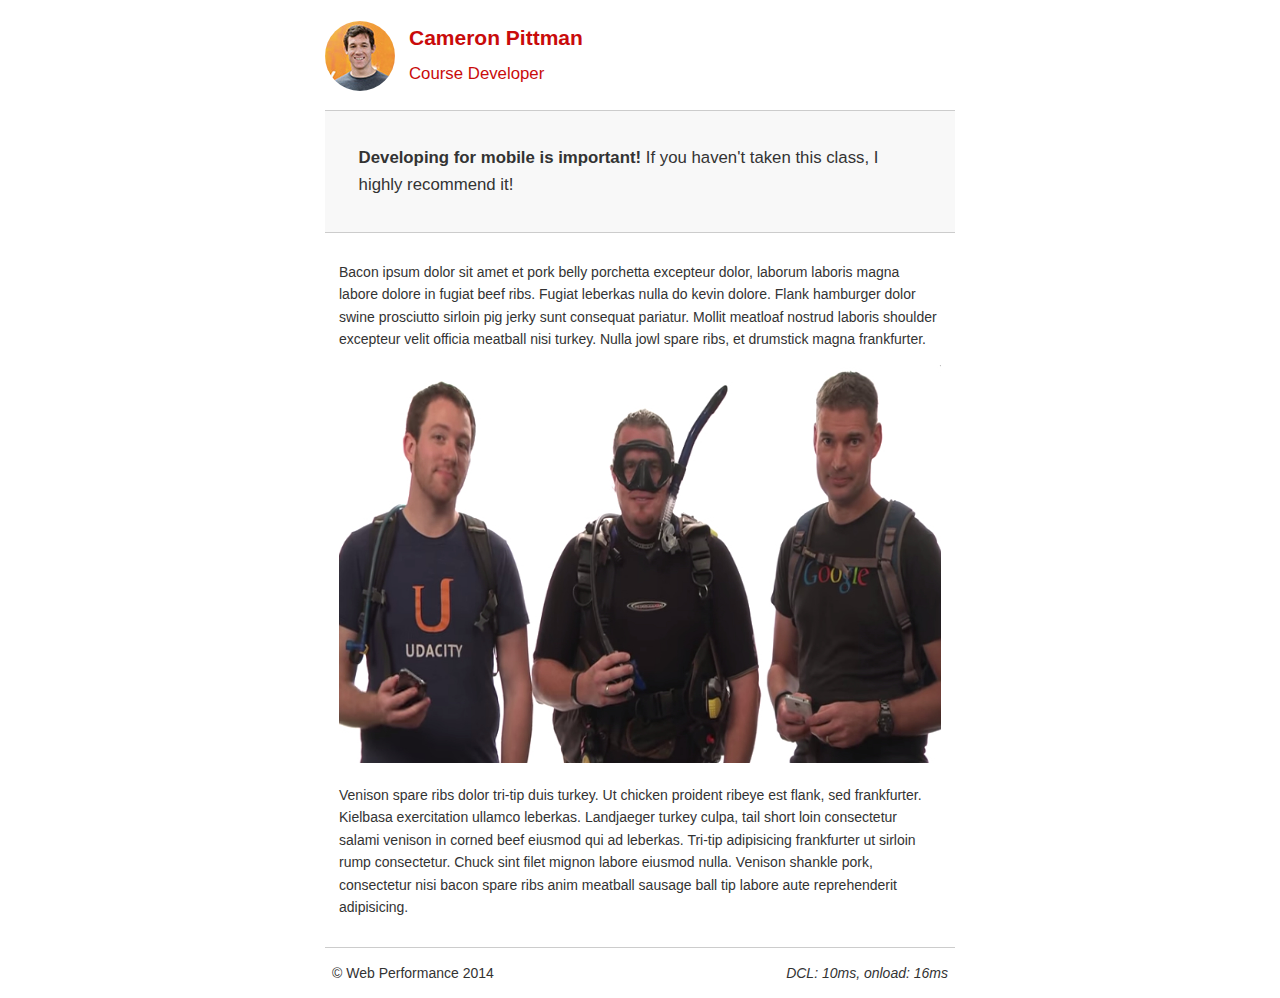
==== project-mobile.html @ 6ea446ab "Initial commit for Udacity nanodegreee P4" ====
<!DOCTYPE html>
<html lang="en">
  <head>
    <meta charset="utf-8">
    <meta name="viewport" content="width=device-width, initial-scale=1">
    <meta name="description" content="Optimized project mobile page">
    <meta name="author" content="Gregory Colin">
    <title>Cameron Pitman: Portfolio</title>

    <!-- Hmm, what is the impact of web fonts on speed? Measure it... -->
    <!-- <link href="//fonts.googleapis.com/css?family=Open+Sans:400,700" rel="stylesheet"> -->

    <style>
      @media print {
        * { background: transparent !important; color: black !important; text-shadow: none !important; filter:none !important; -ms-filter: none !important; }
        a, a:visited { color: #444 !important; text-decoration: underline; }
        a[href]:after { content: " (" attr(href) ")"; }
        tr, img { page-break-inside: avoid; }
        img { max-width: 100% !important; }
        @page { margin: 0.5cm; }
        p, h2, h3 { orphans: 3; widows: 3; }
        h2, h3{ page-break-after: avoid; }
      }
    </style>
    <script>
      (function(w,g){w['GoogleAnalyticsObject']=g;
      w[g]=w[g]||function(){(w[g].q=w[g].q||[]).push(arguments)};w[g].l=1*new Date();})(window,'ga');

      // TODO: replace with your Google Analytics profile ID.
      ga('create', 'UA-XXXX-Y');
      ga('send', 'pageview');
    </script>
    <script>
      function logCRP() {
        var t = window.performance.timing,
          dcl = t.domContentLoadedEventStart - t.domLoading,
          complete = t.domComplete - t.domLoading;
        var stats = document.getElementById("crp-stats");
        stats.textContent = 'DCL: ' + dcl + 'ms, onload: ' + complete + 'ms';
      }

      window.addEventListener("load", function(event) {
        logCRP();
      });
    </script>
    <link href="css/style.css" rel="stylesheet">
    <script src="http://www.google-analytics.com/analytics.js"></script>
  </head>

  <body>
    <header>
      <a href="/"><img src="img/profilepic_optimized.jpg" width="70" height="70"></a>
      <p>Cameron Pittman<br><span>Course Developer</span></p>
    </header>

    <div class="container">
      <div class="hero">
        <strong>Developing for mobile is important!</strong> If you haven't taken this class, I highly recommend it!
      </div>

      <div class="content">
        
        <p>Bacon ipsum dolor sit amet et pork belly porchetta excepteur dolor, laborum laboris magna labore dolore in fugiat beef ribs. Fugiat leberkas nulla do kevin dolore. Flank hamburger dolor swine prosciutto sirloin pig jerky sunt consequat pariatur. Mollit meatloaf nostrud laboris shoulder excepteur velit officia meatball nisi turkey. Nulla jowl spare ribs, et drumstick magna frankfurter.</p>

        <img src="img/mobilewebdev_optimized.jpg" width="784" height="398">

        <p>Venison spare ribs dolor tri-tip duis turkey. Ut chicken proident ribeye est flank, sed frankfurter. Kielbasa exercitation ullamco leberkas. Landjaeger turkey culpa, tail short loin consectetur salami venison in corned beef eiusmod qui ad leberkas. Tri-tip adipisicing frankfurter ut sirloin rump consectetur. Chuck sint filet mignon labore eiusmod nulla. Venison shankle pork, consectetur nisi bacon spare ribs anim meatball sausage ball tip labore aute reprehenderit adipisicing.</p>

    </div>

    <footer>
      <p>&copy; Web Performance 2014 <span id="crp-stats"></span></p>
    </footer>
  </body>
</html>
---- css/style.css ----
html {
  font-size: 100%;
  overflow-y: scroll;
  -webkit-tap-highlight-color: rgba(0,0,0,0);
  -ms-text-size-adjust: 100%;
  -webkit-text-size-adjust: none;
}
body { margin: 0; font-size: 14px; line-height: 1.61; font-weight: 400; }
body, button, input, select, textarea { font-family: 'Open Sans', sans-serif; color: #333; }

a { color: #12C; }
a:visited { color: #61C; }
a:focus { outline: thin dotted; }
a:hover, a:active { color: #c00; outline: 0; }

b, strong { font-weight: bold; }
pre, code { font-family: monospace, monospace; font-size: 1em; }
ul, ol { margin: 1em 0; padding: 0 0 0 20px; }
img { border: 0; max-width: 100%; }

body { background: #fff; }
header, footer, .container { max-width: 45em; margin: 0 auto; }

header { padding: 0 0.5em; color: #C90B0B; }
header img { border-radius: 40px; float: left; }
header p { font-size:1.5em; font-weight: bold; padding-left: 4em;}
header p span { font-size: 0.8em; font-weight: normal;}

.hero { padding: 2em; background-color: #f8f8f8; font-size:1.2em;
  border-bottom: 1px solid #ccc;
  border-top: 1px solid #ccc;
}

.content { padding: 1em 1em; }
.content li { list-style-type: none; font-size: 1.1em;}
li img { float:left; padding-right: 1em; }
li p { font-size: 0.9em; font-style: italic; }

footer {
  padding: 0 0.5em;
  border-top: 1px solid #ccc;
}
footer span { float: right; font-style: italic; }

/* Smartphones (portrait) */
@media only screen and (max-width: 480px) {
  body { font-size: 12px;}
  header p { padding-left: 4.5em;}
}
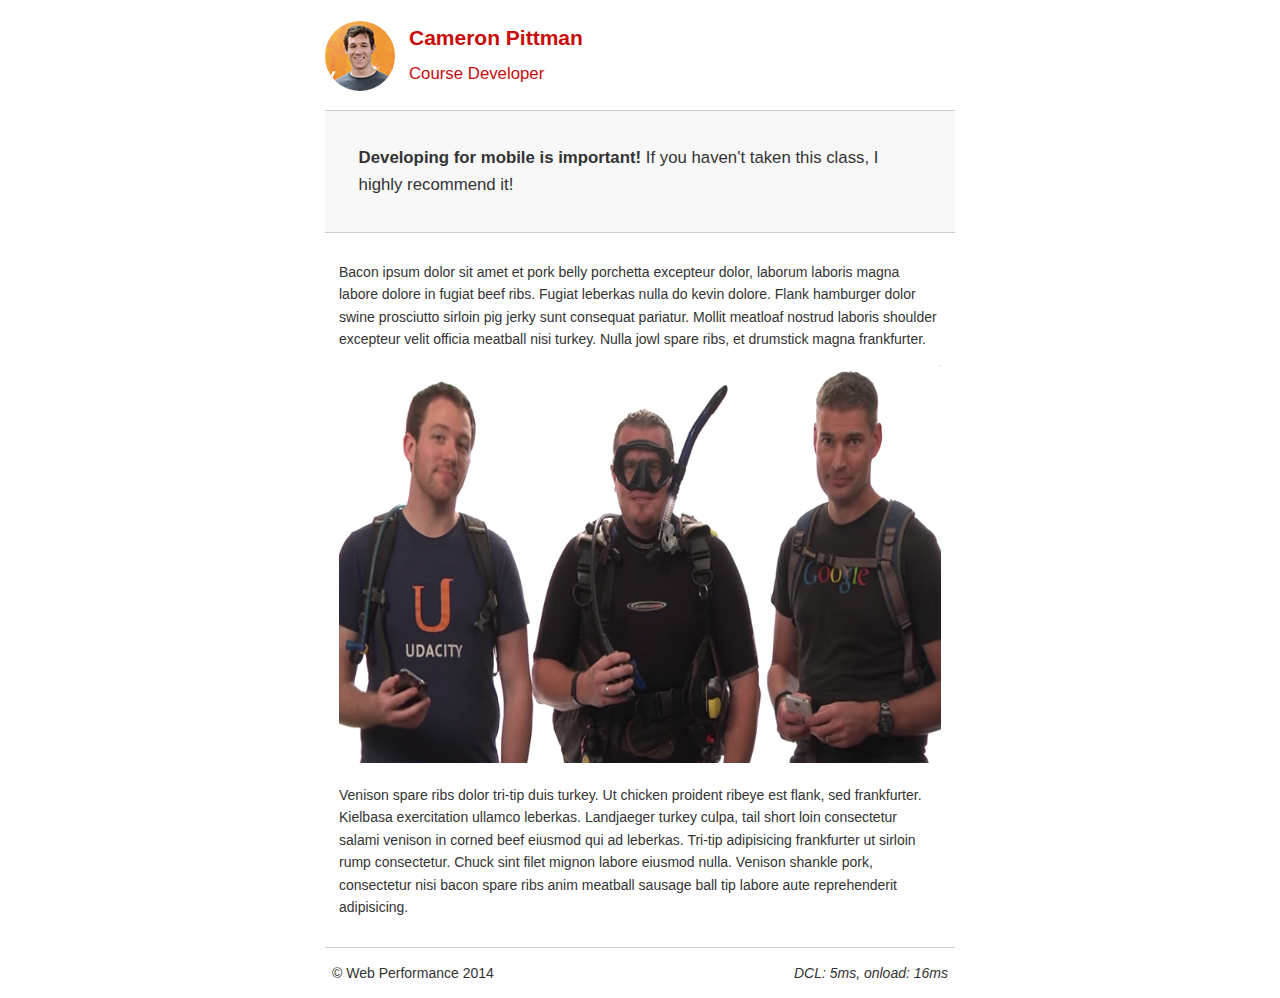
==== commit da64cd92: "Make analytics asyncronous in project-mobile.html" ====
--- a/project-mobile.html
+++ b/project-mobile.html
@@ -44,7 +44,7 @@
       });
     </script>
     <link href="css/style.css" rel="stylesheet">
-    <script src="http://www.google-analytics.com/analytics.js"></script>
+    <script src="http://www.google-analytics.com/analytics.js" async></script>
   </head>
 
   <body>
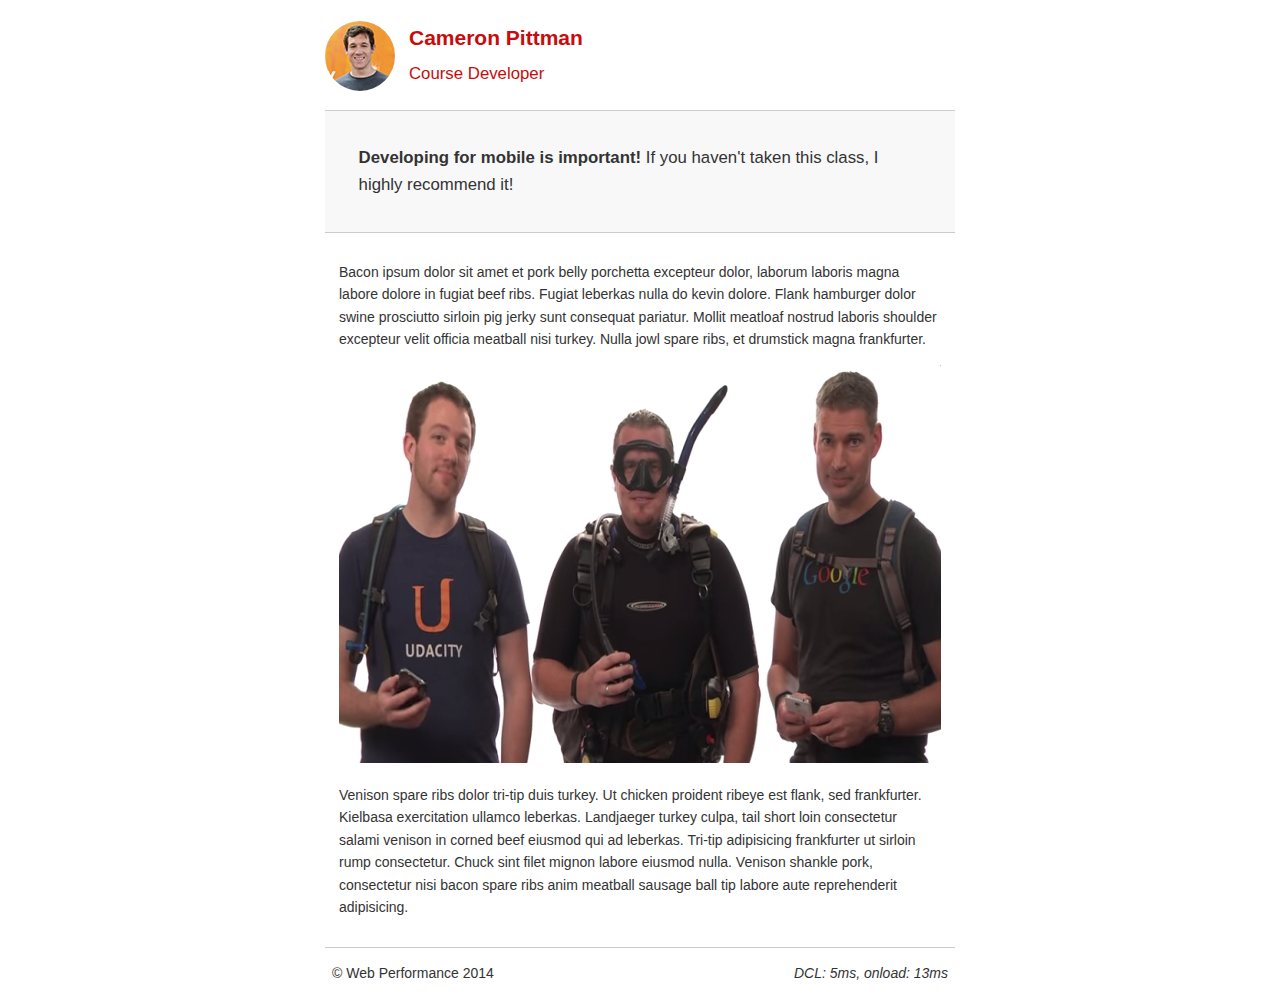
==== commit 85b40b14: "Add minified pizza.html, use a manually-resized jpg for one page. Recreate minified js. Minify /view" ====
--- a/project-mobile.html
+++ b/project-mobile.html
@@ -62,7 +62,7 @@
         
         <p>Bacon ipsum dolor sit amet et pork belly porchetta excepteur dolor, laborum laboris magna labore dolore in fugiat beef ribs. Fugiat leberkas nulla do kevin dolore. Flank hamburger dolor swine prosciutto sirloin pig jerky sunt consequat pariatur. Mollit meatloaf nostrud laboris shoulder excepteur velit officia meatball nisi turkey. Nulla jowl spare ribs, et drumstick magna frankfurter.</p>
 
-        <img src="img/mobilewebdev_optimized.jpg" width="784" height="398">
+        <img src="img/mobilewebdev_optimized-602x398.jpg" width="784" height="398">
 
         <p>Venison spare ribs dolor tri-tip duis turkey. Ut chicken proident ribeye est flank, sed frankfurter. Kielbasa exercitation ullamco leberkas. Landjaeger turkey culpa, tail short loin consectetur salami venison in corned beef eiusmod qui ad leberkas. Tri-tip adipisicing frankfurter ut sirloin rump consectetur. Chuck sint filet mignon labore eiusmod nulla. Venison shankle pork, consectetur nisi bacon spare ribs anim meatball sausage ball tip labore aute reprehenderit adipisicing.</p>
 
